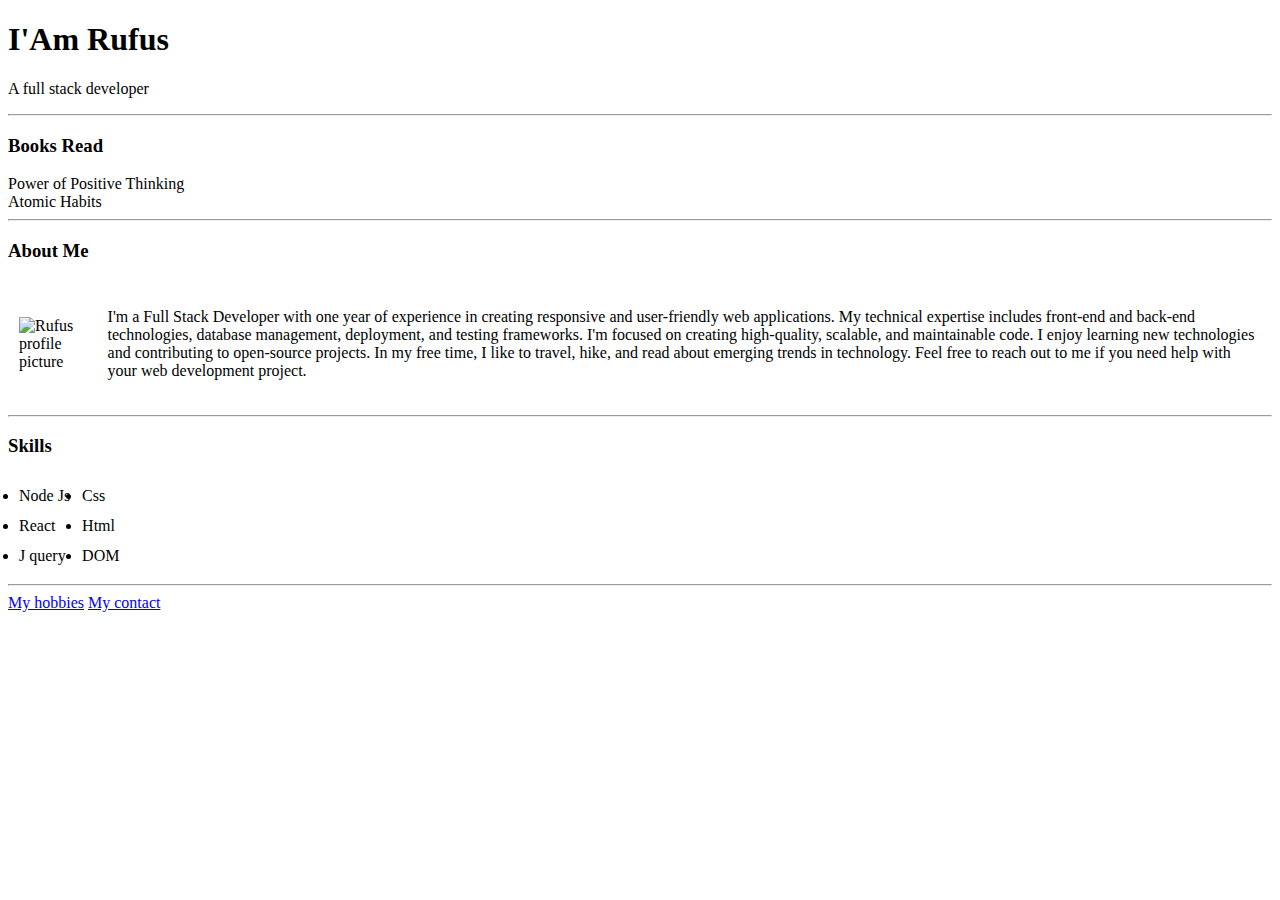
==== index.html @ c13ee44a "Add files via upload" ====
<!DOCTYPE html>
<html lang="en">
<head>
    <meta charset="UTF-8">
    <meta http-equiv="X-UA-Compatible" content="IE=edge">
    <meta name="viewport" content="width=device-width, initial-scale=1.0">
    <title>Rufus</title>
    <link rel="stylesheet"  href="css/styles.css">
    <link rel="icon" href="fav.ico">
</head>
       
<body>
    <div class="headd">
        <h1>I'Am Rufus</h1>
        <p>A full stack developer</p></td>
    </div>
    
    <hr>
    <div class="Book">
        <h3>Books Read</h3>
        <li>Power of Positive Thinking</li>
        <li>Atomic Habits</li>
    </div>
    <hr>
    <div class="about">
    <h3>About Me</h3>
    <table cellspacing="10">
        <tbody>
            <tr>
                <td><img src="images/th (2).jpeg"  alt="Rufus profile picture"></td>
                <td>
                    <p>I'm a Full Stack Developer with one year of experience in creating responsive and user-friendly 
                        web applications. 
                        My technical expertise includes front-end and back-end technologies, database management, deployment, and testing frameworks. I'm focused on creating high-quality, scalable, and maintainable code. I enjoy learning new technologies and contributing to open-source projects. In my free time, I like to travel, hike, and read about emerging trends in technology. Feel free to reach out to me if you need help with your web development project.</p>
                </td>
            </tr>
        </tbody>
    </table>
    </div>
    <hr>
    
    <div class="skills">
        <h3>Skills</h3>
        <table cellspacing="10">
        <tr>
            <td><li>Node Js</li></td>
            <td><li>Css</li></td>
        </tr>
        <tr>
            <td><li>React</li></td>
            <td><li>Html</li></td>
        </tr>
        <tr>
            <td><li>J query</li></td>
            <td><li>DOM</li></td>
        </tr>
    </table>
    </div>
    
    
    
    <hr>
    <div class="bottom">
        <a href="hobbies.html">My hobbies</a>
        <a href="cotact.html">My contact</a>    
    </div>
</body>
</html>
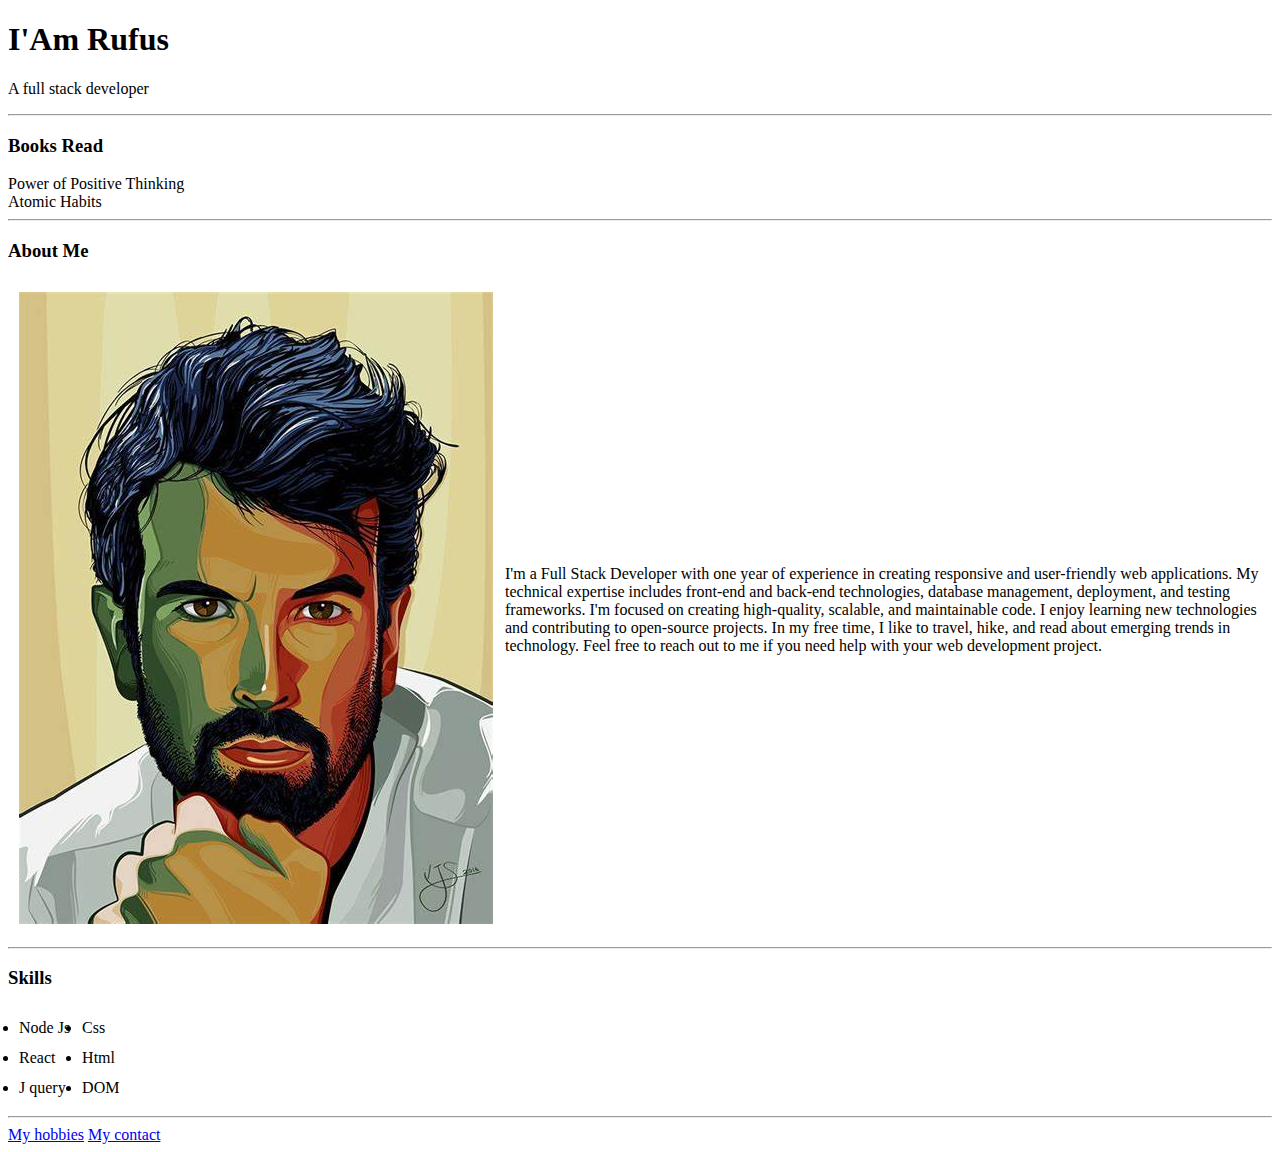
==== commit b5e14833: "Update index.html" ====
--- a/index.html
+++ b/index.html
@@ -5,7 +5,7 @@
     <meta http-equiv="X-UA-Compatible" content="IE=edge">
     <meta name="viewport" content="width=device-width, initial-scale=1.0">
     <title>Rufus</title>
-    <link rel="stylesheet"  href="css/styles.css">
+    <link rel="stylesheet"  href="cv/css/styles.css">
     <link rel="icon" href="fav.ico">
 </head>
        
@@ -65,4 +65,4 @@
         <a href="cotact.html">My contact</a>    
     </div>
 </body>
-</html>+</html>
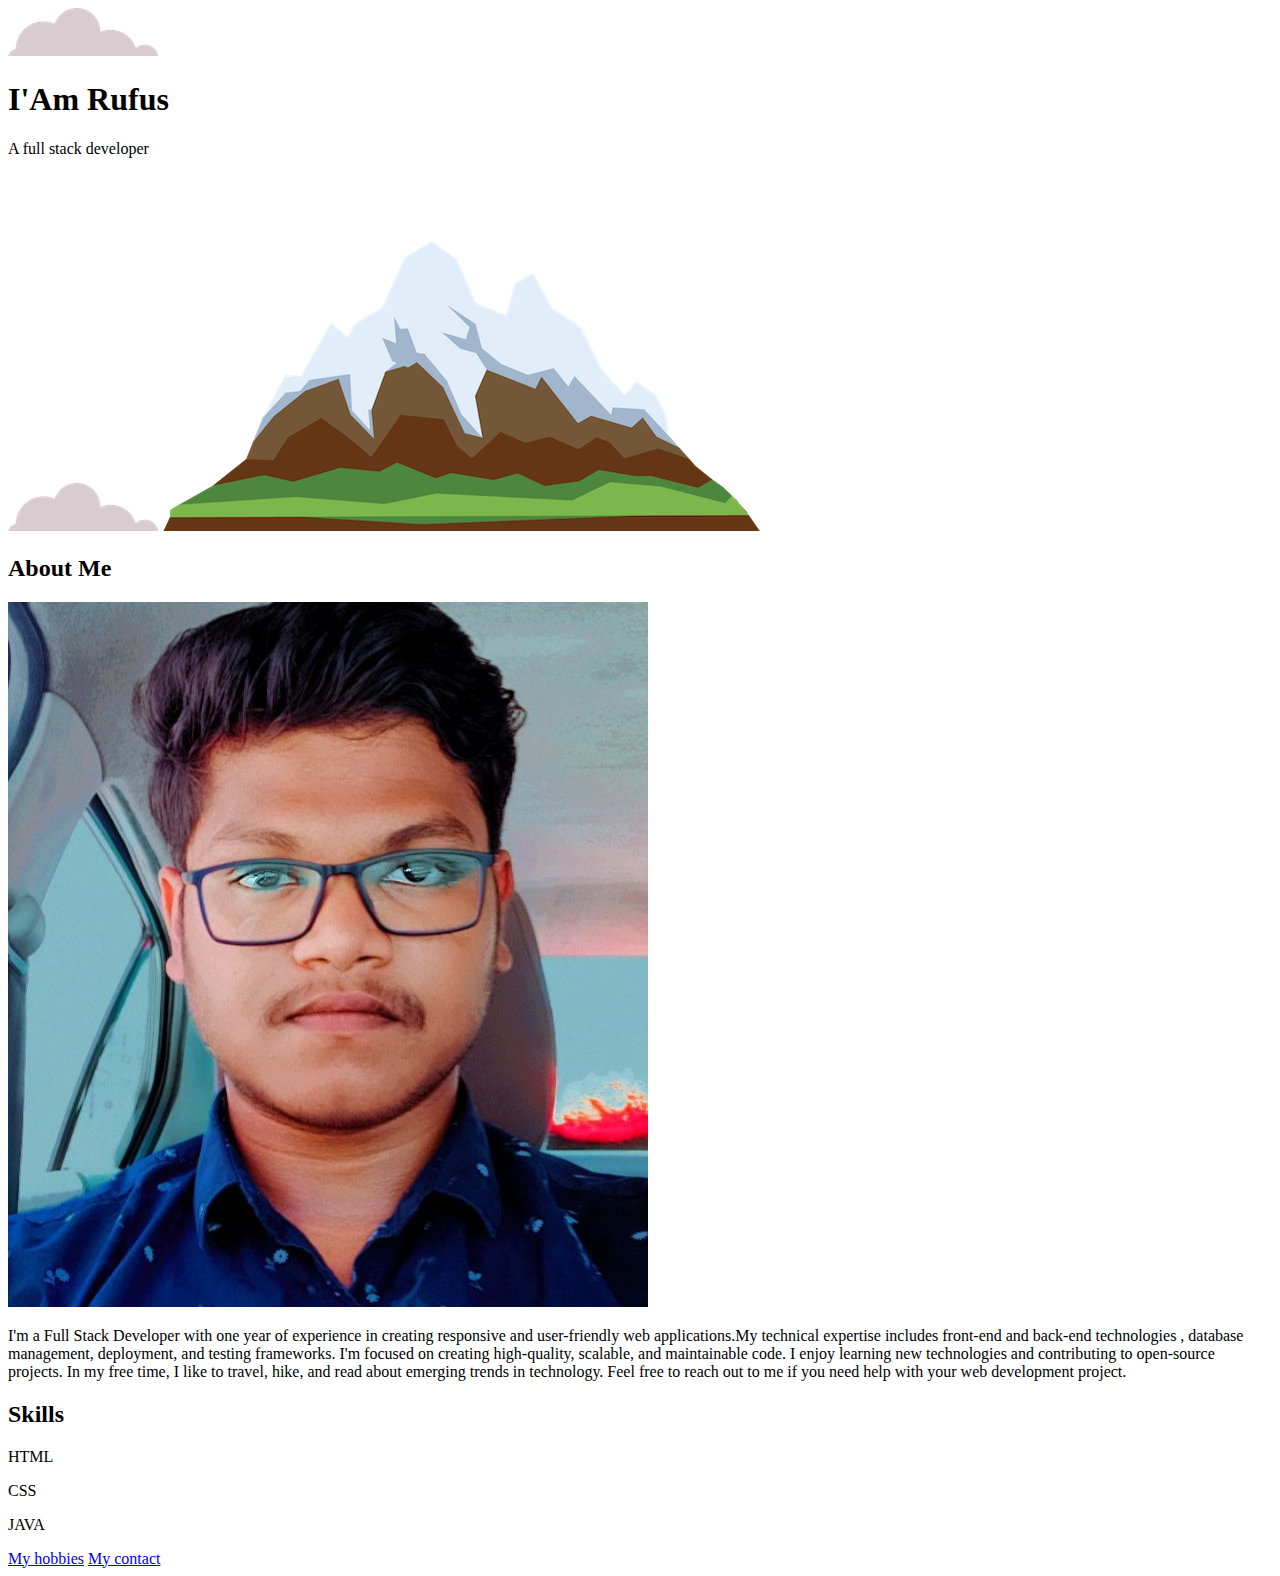
==== commit 01c91c0b: "Add files via upload" ====
--- a/index.html
+++ b/index.html
@@ -5,64 +5,45 @@
     <meta http-equiv="X-UA-Compatible" content="IE=edge">
     <meta name="viewport" content="width=device-width, initial-scale=1.0">
     <title>Rufus</title>
-    <link rel="stylesheet"  href="cv/css/styles.css">
+    <link rel="stylesheet"  href="css/style.css">
     <link rel="icon" href="fav.ico">
+    <link rel="preconnect" href="https://fonts.googleapis.com">
+    <link rel="preconnect" href="https://fonts.gstatic.com" crossorigin>
+    <link href="https://fonts.googleapis.com/css2?family=Merriweather&family=Montserrat:ital@1&family=Poppins:wght@300;400&family=Sacramento&display=swap" rel="stylesheet">
 </head>
        
 <body>
-    <div class="headd">
+    <div class="top-container">
+        <img class="top-cloud" src="images/cloud.png" alt="cloud-img">
         <h1>I'Am Rufus</h1>
         <p>A full stack developer</p></td>
+        <img class="bottom-cloud" src="images/cloud.png" alt="cloud-img">
+        <img src="images/mountain.png" alt="mountain img">
+    </div>
+
+    <div class="top2-container">
+        <h2 class="aboutee">About Me</h2>
+        <img class="profile" src="images/11111.jpg" alt="">
+    
+        <p class="about-content">I'm a Full Stack Developer with one year of experience in creating responsive and user-friendly 
+            web applications.My technical expertise includes front-end and back-end technologies
+            , database management, deployment, and testing frameworks. I'm focused on creating high-quality, 
+            scalable, and maintainable code. I enjoy learning new technologies and contributing to open-source projects. 
+            In my free time, I like to travel, hike, and read about emerging trends in technology. 
+            Feel free to reach out to me if you need help with your web development project.</p>
+            
     </div>
     
-    <hr>
-    <div class="Book">
-        <h3>Books Read</h3>
-        <li>Power of Positive Thinking</li>
-        <li>Atomic Habits</li>
+    <div class="mid-container">
+        <h2>Skills</h2>
+        <p>HTML</p>
+        <P>CSS</P>
+        <P>JAVA</P>
+
     </div>
-    <hr>
-    <div class="about">
-    <h3>About Me</h3>
-    <table cellspacing="10">
-        <tbody>
-            <tr>
-                <td><img src="images/th (2).jpeg"  alt="Rufus profile picture"></td>
-                <td>
-                    <p>I'm a Full Stack Developer with one year of experience in creating responsive and user-friendly 
-                        web applications. 
-                        My technical expertise includes front-end and back-end technologies, database management, deployment, and testing frameworks. I'm focused on creating high-quality, scalable, and maintainable code. I enjoy learning new technologies and contributing to open-source projects. In my free time, I like to travel, hike, and read about emerging trends in technology. Feel free to reach out to me if you need help with your web development project.</p>
-                </td>
-            </tr>
-        </tbody>
-    </table>
-    </div>
-    <hr>
-    
-    <div class="skills">
-        <h3>Skills</h3>
-        <table cellspacing="10">
-        <tr>
-            <td><li>Node Js</li></td>
-            <td><li>Css</li></td>
-        </tr>
-        <tr>
-            <td><li>React</li></td>
-            <td><li>Html</li></td>
-        </tr>
-        <tr>
-            <td><li>J query</li></td>
-            <td><li>DOM</li></td>
-        </tr>
-    </table>
-    </div>
-    
-    
-    
-    <hr>
-    <div class="bottom">
+    <div class="bottom-container">
         <a href="hobbies.html">My hobbies</a>
         <a href="cotact.html">My contact</a>    
     </div>
 </body>
-</html>
+</html>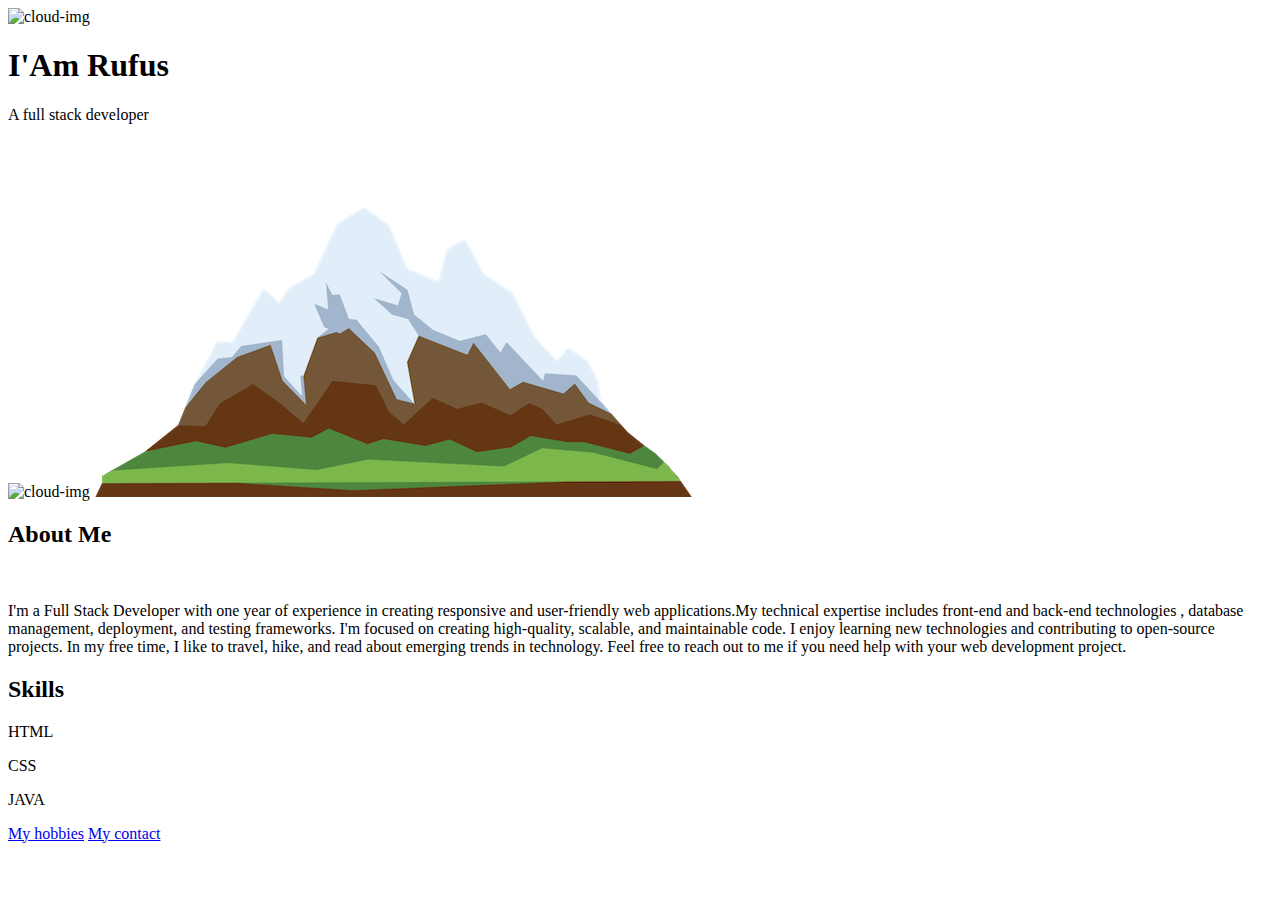
==== commit 2374ea43: "Update index.html" ====
--- a/index.html
+++ b/index.html
@@ -5,7 +5,7 @@
     <meta http-equiv="X-UA-Compatible" content="IE=edge">
     <meta name="viewport" content="width=device-width, initial-scale=1.0">
     <title>Rufus</title>
-    <link rel="stylesheet"  href="css/style.css">
+    <link rel="stylesheet"  href="cv/css/style.css">
     <link rel="icon" href="fav.ico">
     <link rel="preconnect" href="https://fonts.googleapis.com">
     <link rel="preconnect" href="https://fonts.gstatic.com" crossorigin>
@@ -14,16 +14,16 @@
        
 <body>
     <div class="top-container">
-        <img class="top-cloud" src="images/cloud.png" alt="cloud-img">
+        <img class="top-cloud" src="cv/images/cloud.png" alt="cloud-img">
         <h1>I'Am Rufus</h1>
         <p>A full stack developer</p></td>
-        <img class="bottom-cloud" src="images/cloud.png" alt="cloud-img">
+        <img class="bottom-cloud" src="cv/images/cloud.png" alt="cloud-img">
         <img src="images/mountain.png" alt="mountain img">
     </div>
 
     <div class="top2-container">
         <h2 class="aboutee">About Me</h2>
-        <img class="profile" src="images/11111.jpg" alt="">
+        <img class="profile" src="cv/images/11111.jpg" alt="">
     
         <p class="about-content">I'm a Full Stack Developer with one year of experience in creating responsive and user-friendly 
             web applications.My technical expertise includes front-end and back-end technologies
@@ -46,4 +46,4 @@
         <a href="cotact.html">My contact</a>    
     </div>
 </body>
-</html>+</html>
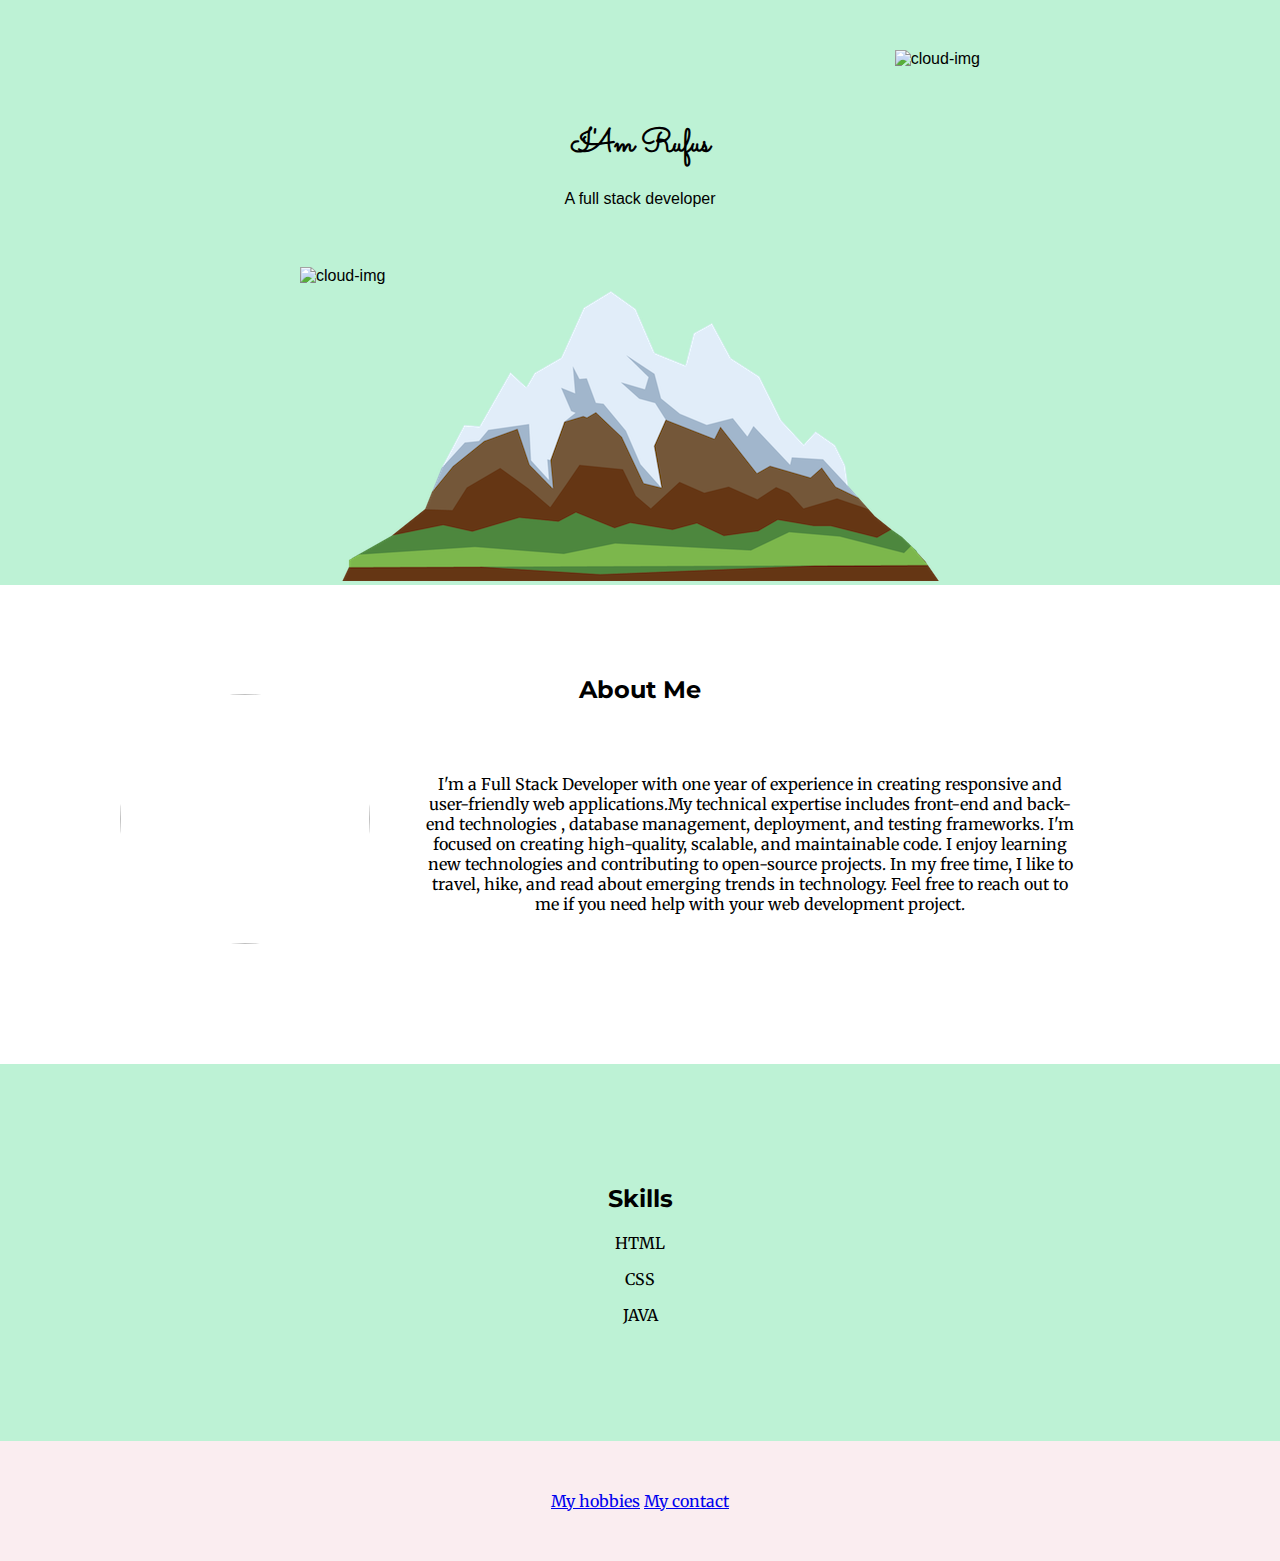
==== commit bea34055: "Update index.html" ====
--- a/index.html
+++ b/index.html
@@ -5,7 +5,7 @@
     <meta http-equiv="X-UA-Compatible" content="IE=edge">
     <meta name="viewport" content="width=device-width, initial-scale=1.0">
     <title>Rufus</title>
-    <link rel="stylesheet"  href="cv/css/style.css">
+    <link rel="stylesheet"  href="style.css">
     <link rel="icon" href="fav.ico">
     <link rel="preconnect" href="https://fonts.googleapis.com">
     <link rel="preconnect" href="https://fonts.gstatic.com" crossorigin>
--- a/style.css
+++ b/style.css
@@ -0,0 +1,87 @@
+body{
+    margin: 0;
+    text-align: center;
+    font-family: 'Merriweather', serif;
+
+    
+}
+
+h1{
+    font-family: 'Sacramento', cursive;
+}
+
+h2{
+    font-family: 'Montserrat', sans-serif;
+}
+
+h3{
+    font-family: 'Montserrat', sans-serif;
+}
+/*----------------------------------------top------------------------------------------------------------------------------------------*/
+.top-container{
+    background-color: #BDF2D5;
+    position: relative;
+    padding-top: 100px;
+    font-family: verdana,sans-serif;
+
+}
+/*---------------------------------------------top2-------------------------------------------------------------------------------------*/
+
+
+.top2-container{
+    position: relative;
+    padding-top: 70px;
+    padding-bottom: 100px;
+    padding-left: 150px;
+    padding-right: 150px;
+
+}
+/*------------------------------------mid----------------------------------------------------------------------------------------------*/
+
+
+.mid-container{
+    position: relative;
+    background-color: #BDF2D5;
+    padding: 100px;
+
+}
+/*-------------------------------------------------bottom---------------------------------------------------------------------------------*/
+
+
+.bottom-container{
+    position: relative;
+    background-color:#FAEDF0;
+    padding: 50px;
+
+}
+/*---------------------------------------------------cloud------------------------------------------------------------------------------*/
+
+
+.top-cloud{
+    position: absolute;
+    right: 300px;
+    top: 50px;
+}
+
+.bottom-cloud{
+    position: absolute;
+    left: 300px;
+    bottom: 300px;
+}
+/*----------------------------------------------------------------------------------------------------------------------------------*/
+.profile{
+    border-radius: 100%;
+    height: 250px;
+    width: 250px;
+    position: absolute;
+    left: 120px;
+    bottom: 120px;
+}
+.about-content{
+    
+    padding: 50px;
+    padding-left: 270px;
+    margin: 0;
+}
+    
+
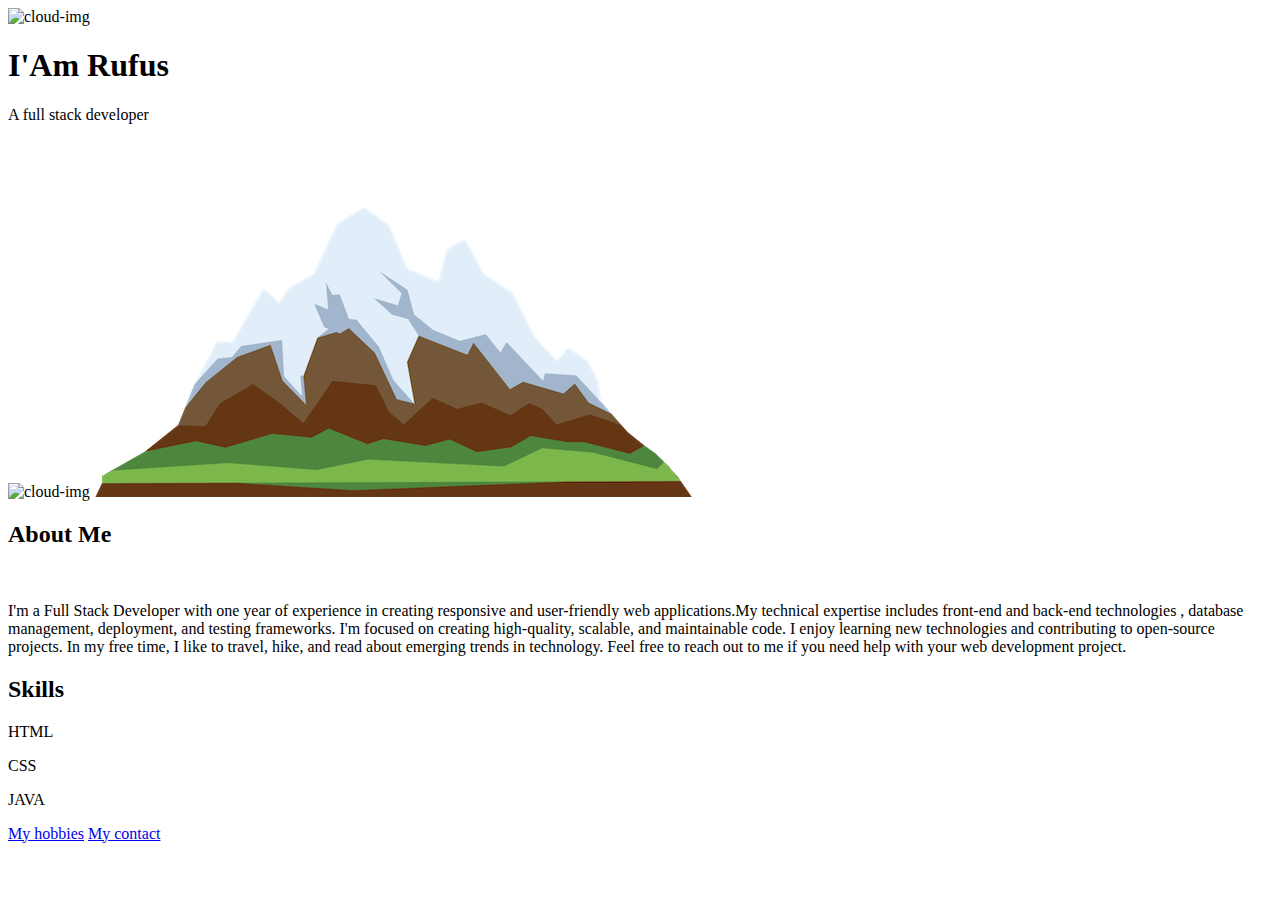
==== commit de0995a3: "Update index.html" ====
--- a/index.html
+++ b/index.html
@@ -5,7 +5,7 @@
     <meta http-equiv="X-UA-Compatible" content="IE=edge">
     <meta name="viewport" content="width=device-width, initial-scale=1.0">
     <title>Rufus</title>
-    <link rel="stylesheet"  href="style.css">
+    <link rel="stylesheet"  href="cv/style.css">
     <link rel="icon" href="fav.ico">
     <link rel="preconnect" href="https://fonts.googleapis.com">
     <link rel="preconnect" href="https://fonts.gstatic.com" crossorigin>
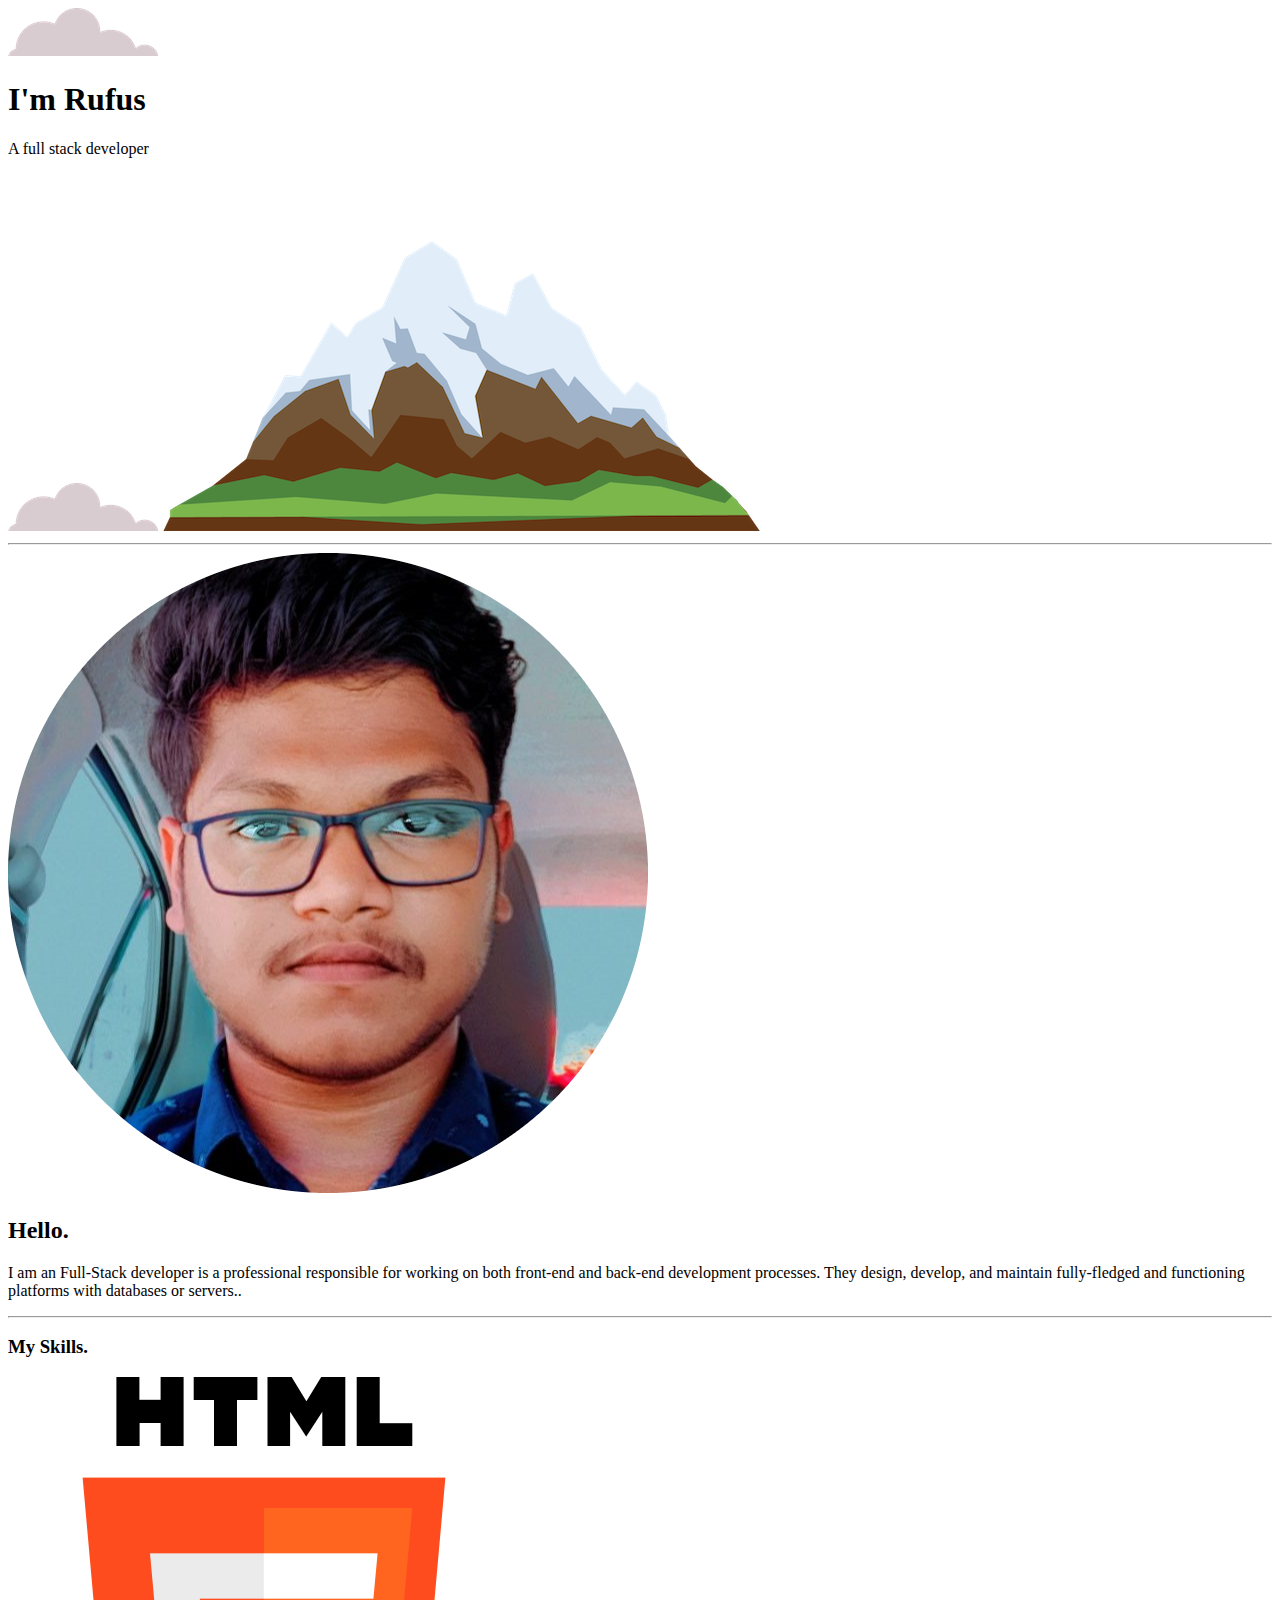
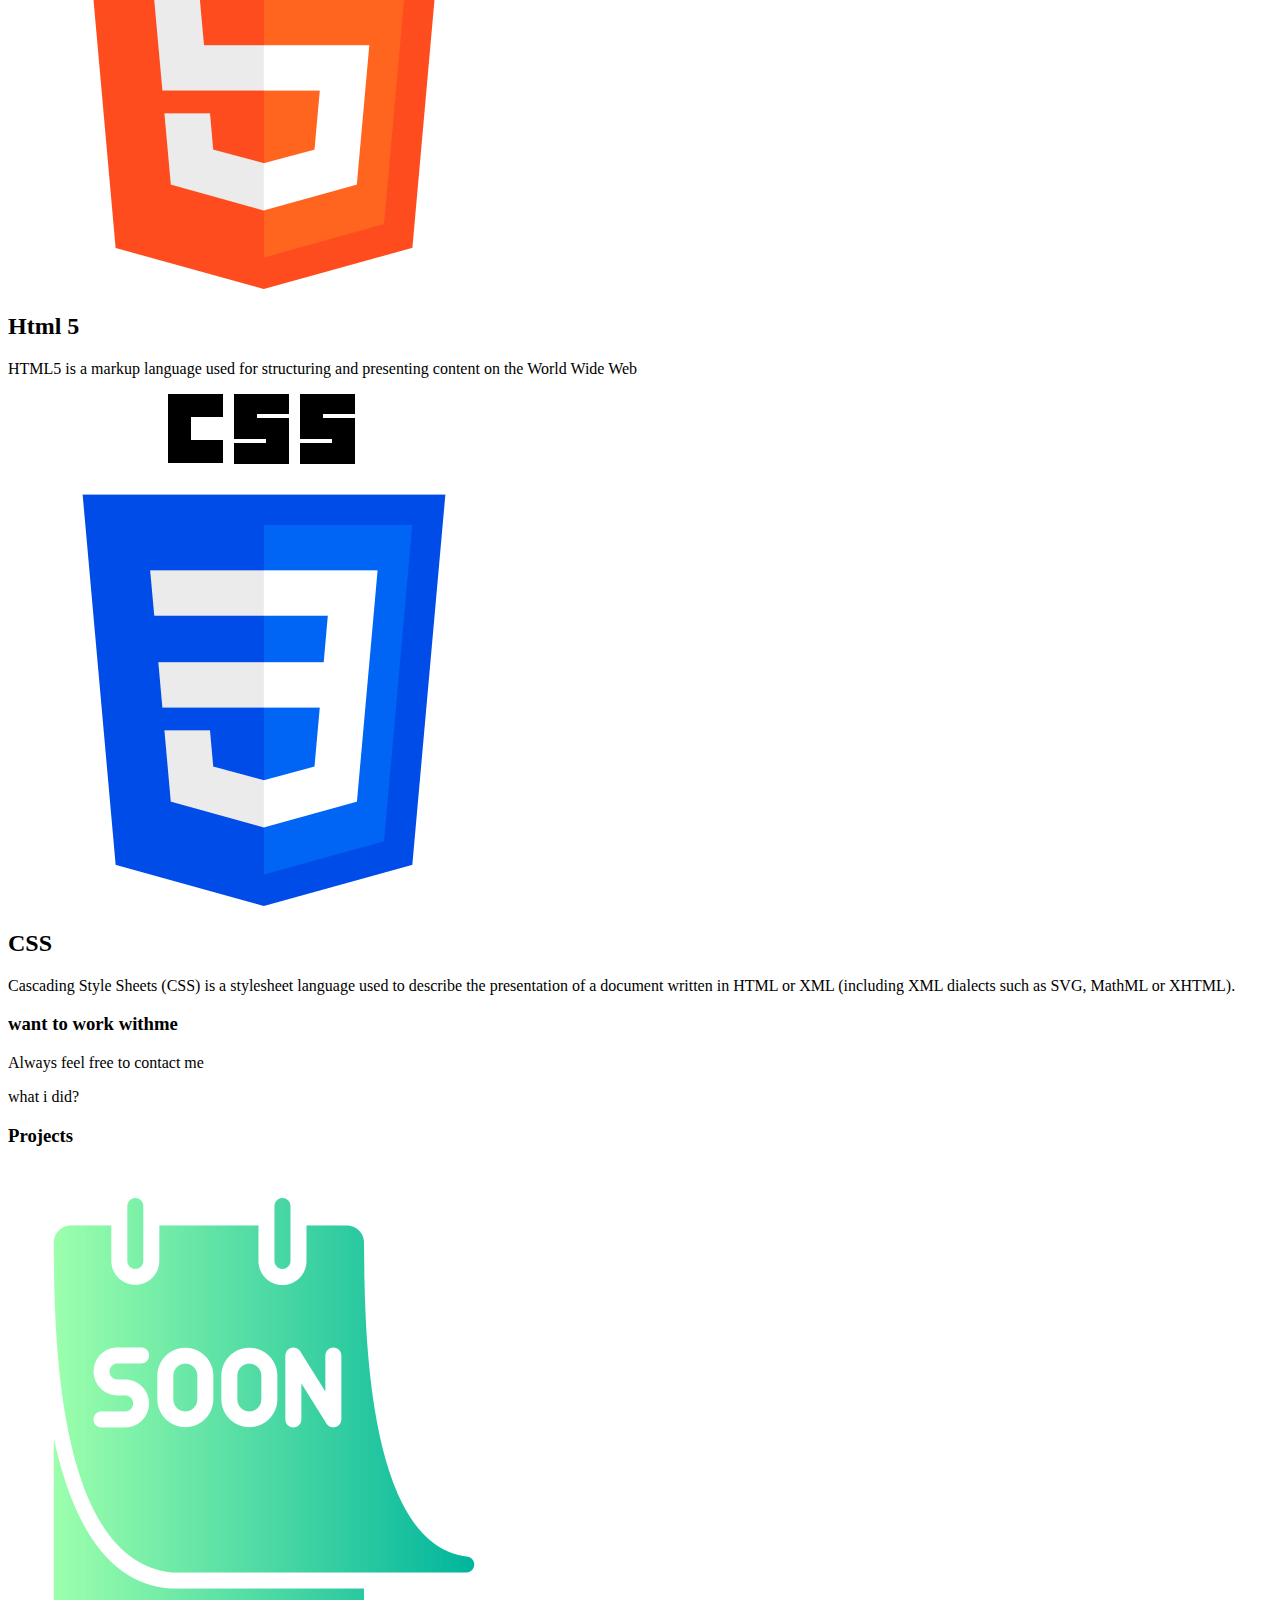
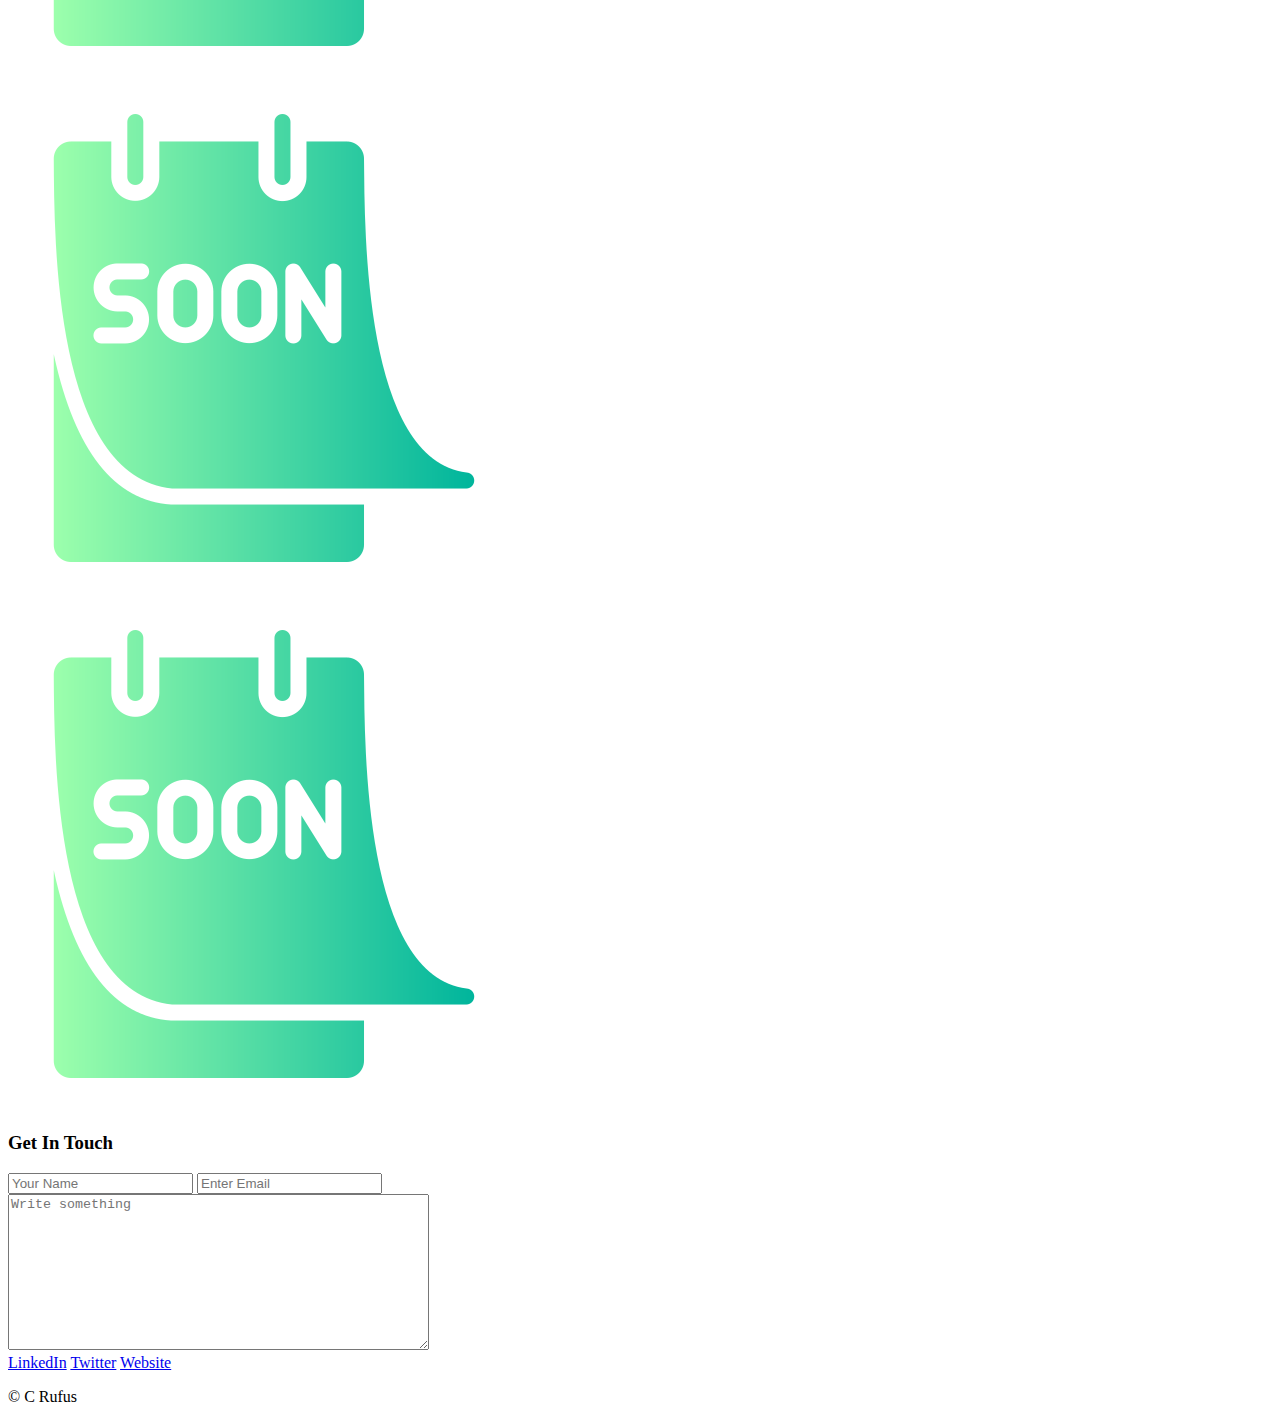
==== commit f76ed2f4: "Add files via upload" ====
--- a/index.html
+++ b/index.html
@@ -5,45 +5,85 @@
     <meta http-equiv="X-UA-Compatible" content="IE=edge">
     <meta name="viewport" content="width=device-width, initial-scale=1.0">
     <title>Rufus</title>
-    <link rel="stylesheet"  href="cv/style.css">
-    <link rel="icon" href="fav.ico">
+    <link rel="stylesheet"  href="css/style.css">
+     <link rel="shortcut icon" href="images/fav.ico" type="image/x-icon">
     <link rel="preconnect" href="https://fonts.googleapis.com">
     <link rel="preconnect" href="https://fonts.gstatic.com" crossorigin>
     <link href="https://fonts.googleapis.com/css2?family=Merriweather&family=Montserrat:ital@1&family=Poppins:wght@300;400&family=Sacramento&display=swap" rel="stylesheet">
+    <link href="https://fonts.googleapis.com/css2?family=Titan+One&display=swap" rel="stylesheet">
+    <link href="https://fonts.googleapis.com/css2?family=Macondo&display=swap" rel="stylesheet">
 </head>
        
 <body>
-    <div class="top-container">
-        <img class="top-cloud" src="cv/images/cloud.png" alt="cloud-img">
-        <h1>I'Am Rufus</h1>
-        <p>A full stack developer</p></td>
-        <img class="bottom-cloud" src="cv/images/cloud.png" alt="cloud-img">
-        <img src="images/mountain.png" alt="mountain img">
+    <div class="first-container">
+        <img class="top-cloud" src="images/cloud.png" alt="cloud-img">
+        <h1>I'm Rufus</h1>
+        <P>A full stack developer</P>
+        <img class="bottom-cloud" src="images/cloud.png" alt="cloud-img">
+        <img class="mountain" src="images/mountain.png" alt="mountain img">
+    </div>
+      <hr class="hrr">
+
+    <div class="second-container">
+        <div class="profile">
+          <img class="pro-img" src="images/11111-modified.png" alt="">
+          <h2>Hello.</h2>
+          <p>I am an Full-Stack developer is a professional responsible for working on both front-end and back-end development processes. They design, develop, and maintain fully-fledged and functioning platforms with databases or servers..</p>
+        </div>
+        <hr>
+        <div class="skills">
+          <h3>My Skills.</h3>
+          <div class="skill-row">
+            <img class="s1-img" src="images/html-5.png" alt="">
+            <h2 class="skill-head">Html 5</h2>
+            <p class="skill-des">HTML5 is a markup language used for structuring and presenting content on the World Wide Web</p>
+          </div>
+          <div class="skill-row">
+            <img class="s2-img" src="images/css-3.png" alt="">
+            <h2 class="skill-head">CSS</h2>
+            <p class="skill-des">Cascading Style Sheets (CSS) is a stylesheet language used to describe the presentation of a document written in HTML or XML (including XML dialects such as SVG, MathML or XHTML).</p>
+          </div>
+        </div>
+
+    <div class="third-container">
+      <h3 class="hire">want to work withme</h3>
+      <p class="hire">Always feel free to contact me</p>
     </div>
 
-    <div class="top2-container">
-        <h2 class="aboutee">About Me</h2>
-        <img class="profile" src="cv/images/11111.jpg" alt="">
-    
-        <p class="about-content">I'm a Full Stack Developer with one year of experience in creating responsive and user-friendly 
-            web applications.My technical expertise includes front-end and back-end technologies
-            , database management, deployment, and testing frameworks. I'm focused on creating high-quality, 
-            scalable, and maintainable code. I enjoy learning new technologies and contributing to open-source projects. 
-            In my free time, I like to travel, hike, and read about emerging trends in technology. 
-            Feel free to reach out to me if you need help with your web development project.</p>
-            
+    <div class="fourth-container">
+      <p>what i did?</p>
+      <h3>Projects</h3>
+      <div class="project-box">
+        <div class="box1 box">
+          <img class="c-soon" src="images/soon.png" alt="">
+        </div>
+        <div class="box2 box">
+          <img class="c-soon" src="images/soon.png" alt="">
+        </div>
+        <div class="box3 box">
+          <img class="c-soon" src="images/soon.png" alt="">
+        </div>
+      </div>
     </div>
-    
-    <div class="mid-container">
-        <h2>Skills</h2>
-        <p>HTML</p>
-        <P>CSS</P>
-        <P>JAVA</P>
-
+        
+    <div class="fifth-container">
+        <div class="contact-me">
+          <h3>Get In Touch</h3>
+          <input class="name" type="text" name="Name"  placeholder="Your Name" required maxlength="20">
+          <input class="Email" type="email" name="email" placeholder="Enter Email"  required>
+          <div>
+            <textarea class="message" name="message" placeholder="Write something" required rows="10" cols="50"></textarea>
+          </div>
+        </div>
+      </div>
     </div>
-    <div class="bottom-container">
-        <a href="hobbies.html">My hobbies</a>
-        <a href="cotact.html">My contact</a>    
-    </div>
+      
+      
+      <div class="bottom-container">
+        <a class="footer-link" href="https://www.linkedin.com/">LinkedIn</a>
+        <a class="footer-link" href="https://twitter.com/">Twitter</a>
+        <a class="footer-link" href="https://www.appbrewery.co/">Website</a>
+        <p class="footer-link">© C Rufus</p>
+      </div>
 </body>
-</html>
+</html>